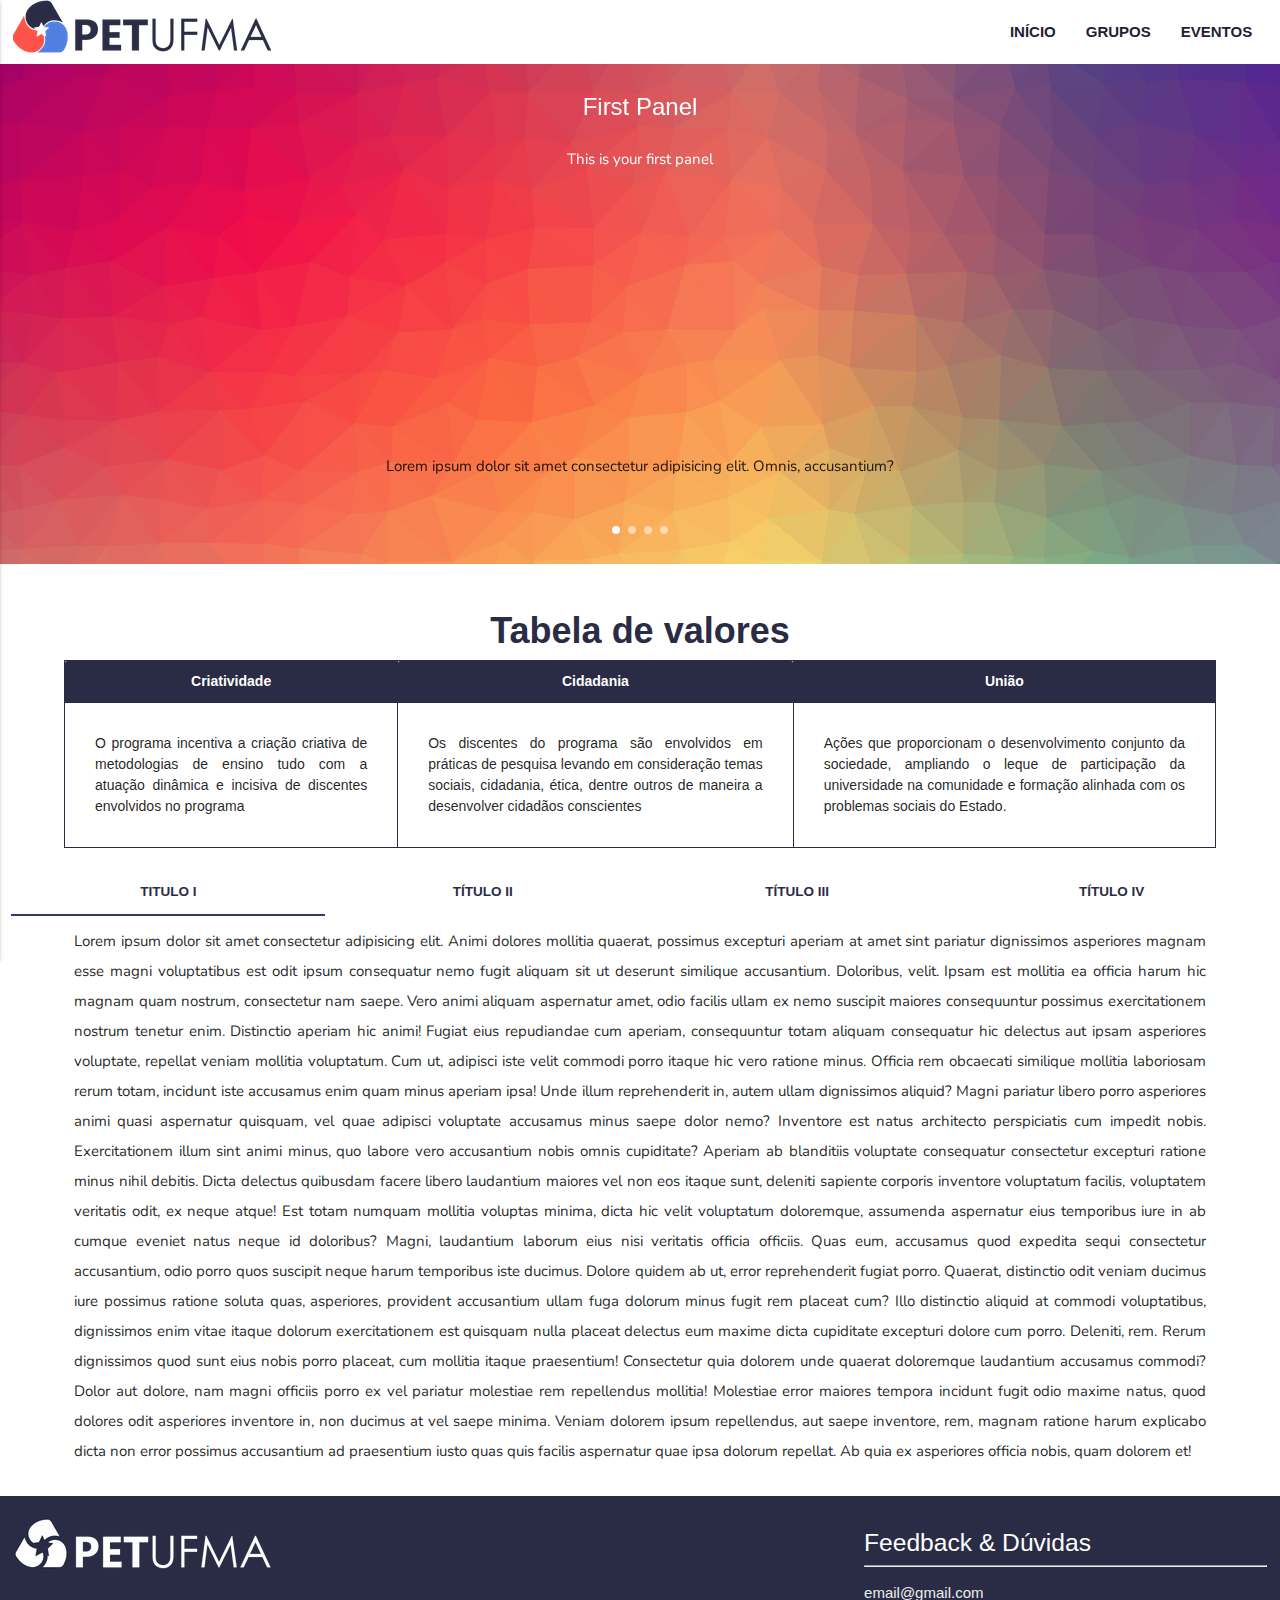
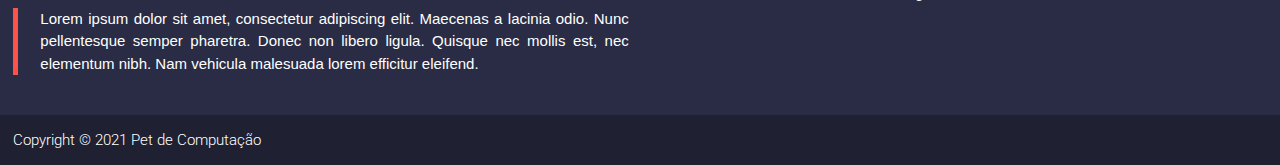
==== index.html @ 19363f72 "Initial commit" ====
<!DOCTYPE html>
<html lang="pt_br">
    <head>
        <meta charset="utf-8">
        <title>Template Coletânea de Eventos</title>
        <meta content="width=device-width, initial-scale=1.0" name="viewport">
        <meta content="Template, Evento, petufma, " name="keywords">
        <meta content="PETCOMP-UFMA" name="author">
        <meta content="index, follow" name="robots">
        <meta name="google-site-verification" content="Vq1j2NBJRrVdJnbfpVGku9UCJFm-OD1rTIO7XZ7i7Rs" />

        <!-- Favicon-->
        <link rel="apple-touch-icon" sizes="180x180" href="./img/favicon-v1/apple-touch-icon.png">
        <link rel="icon" type="image/png" sizes="32x32" href="./img/favicon-v1/favicon 32x32.png">
        <link rel="icon" type="image/png" sizes="16x16" href="./img/favicon-v1/favicon 16x16.png">
        <link rel="manifest" href="./img/favicon-v1/site.webmanifest">

        <!-- CSS-->
        <link rel="stylesheet" href="https://fonts.googleapis.com/icon?family=Material+Icons">
        <link href="./css/materialize.min.css" type="text/css" rel="stylesheet" media="screen,projection"/>
        <link href="./css/style.css" type="text/css" rel="stylesheet" media="screen,projection"/>
        <link href="./css/custom.css" type="text/css" rel="stylesheet" media="screen,projection"/>
        <link rel="preconnect" href="https://fonts.gstatic.com">
        <link rel='stylesheet' id='contact-form-7-css'  href='./css/contact-form-7.css' type='text/css' media='all' />
        <link href="https://fonts.googleapis.com/css2?family=Roboto:wght@100;300;400;500;700&display=swap" rel="stylesheet">
        <link href="https://fonts.googleapis.com/css2?family=Nunito:wght@200;300;400;600&display=swap" rel="stylesheet">
     
        <!-- Scripts -->
        <script src="https://code.jquery.com/jquery-2.1.1.min.js"></script>

    </head>

    <body class="home blog wp-custom-logo">
    <!--==========================
        Header
    ============================-->
        <header>
          <nav class="white" role="navigation">
              <div class="nav-wrapper container negrito">
                <a id="logo-containere" href="./index.html" class="brand-logo new-icon">
                    <img src="./img/logos/logoSITEGERAL.png">
                    <!-- Desktop-->
                    <ul class="right hide-on-med-and-down">
                        <div class="menu-main-container">
                            <ul id="menu-main" class="menu">
                                <li class="menu-item menu-item-post_type menu-item-object-page menu-item-509"><a class="robot" href="./index.html">INÍCIO</a> </li>
                                <li class="menu-item menu-item-post_type menu-item-object-page menu-item-509"><a class="robot" href="./grupos.html">GRUPOS</a> </li>
                                <li class="menu-item menu-item-post_type menu-item-object-page menu-item-509"><a class="roboto" href="./eventos.html">EVENTOS</a></li>
                            </ul>
                        </div>
                    </ul>
                    <!-- Mobile -->
                    <a href="#" data-activates="nav-mobile" class="button-collapse"><i class="material-icons">menu</i> </a>
                    <ul id="nav-mobile" class="side-nav">
                        <div class="menu-main-container">
                            <ul id="menu-main-1" class="menu">
                                <li class="menu-item menu-item-type-post_type menu-item-object-page menu-item-509"><a class="roboto" href="./index.html">INÍCIO</a></li>
                                <li class="menu-item menu-item-type-post_type menu-item-object-page menu-item-509"><a class="roboto" href="./grupos.html">GRUPOS</a></li>
                                <li class="menu-item menu-item-type-post_type menu-item-object-page menu-item-509"><a class="roboto" href="./eventos.html">EVENTOS</a></li>
                            </ul>
                        </div>
                    </ul>
                </a>
              </div>
          </nav>      
        </header>

        
        <div class="carousel carousel-slider center">
          <div class="carousel-fixed-item center">
            <p class="waves-effect">Lorem ipsum dolor sit amet consectetur adipisicing elit. Omnis, accusantium?</p>
          </div>
          <div class="carousel-item item-1 white-text" href="#one!">

            <h2>First Panel</h2>
            <p class="white-text">This is your first panel</p>
          </div>
          <div class="carousel-item item-2 white-text" href="#two!">
      
            <h2>Second Panel</h2>
            <p class="white-text">This is your second panel</p>
          </div>
          <div class="carousel-item item-3 white-text" href="#three!">    
            <h2>Third Panel</h2>
            <p class="white-text">This is your third panel</p>
          </div>
          <div class="carousel-item item-4 white-text" href="#four!">
            <h2>Fourth Panel</h2>
            <p class="white-text">This is your fourth panel</p>
          </div>
        </div>
        
     <!--==========================
        Tabela
    ============================-->

    <section id="tabela_valores">

        <h2>Tabela de valores</h2>
        <table class="tg">
          <thead>
            <tr>
              <th class="tg-fgj1">Criatividade</th>
              <th class="tg-fgj1">Cidadania</th>
              <th class="tg-fgj1">União</th>
            </tr>
          </thead>
          <tbody>
            <tr>
              <td class="tg-o5jv">O programa incentiva a criação criativa de metodologias de ensino tudo com a atuação dinâmica e incisiva de discentes envolvidos no   programa</td>
              <td class="tg-69gl">Os discentes do  programa são envolvidos em práticas de pesquisa levando em consideração temas sociais, cidadania, ética, dentre outros de  maneira a desenvolver  cidadãos conscientes</td>
              <td class="tg-69gl">Ações que proporcionam o desenvolvimento  conjunto da sociedade,  ampliando o leque  de participação da  universidade na comunidade e formação alinhada com os  problemas sociais do  Estado.</td>
            </tr>
          </tbody>
        </table>
            
    </section>

    <section id="tabela_valores_mobile">

      <h2>Tabela de valores</h2>
      <table class="tg">
        <thead>
          <tr>
            <th class="tg-fgj1">Criatividade</th>
          </tr>
        </thead>
        <tbody>
          <tr>
            <td class="tg-o5jv">O programa incentiva a criação criativa de metodologias de ensino tudo com a atuação dinâmica e incisiva de discentes envolvidos no   programa</td>
          </tr>
        </tbody>

        <thead>
          <tr>
            <th class="tg-fgj1">Cidadania</th>
          </tr>
        </thead>
        <tbody>
          <tr>
            <td class="tg-o5jv">Os discentes do  programa são envolvidos em práticas de pesquisa levando em consideração temas sociais, cidadania, ética, dentre outros de  maneira a desenvolver  cidadãos conscientes</td>
          </tr>
        </tbody>

        <thead>
          <tr>
            <th class="tg-fgj1">União</th>
          </tr>
        </thead>
        <tbody>
          <tr>
            <td class="tg-o5jv">Ações que proporcionam o desenvolvimento  conjunto da sociedade,  ampliando o leque  de participação da  universidade na comunidade e formação alinhada com os  problemas sociais do  Estado.</td>
          </tr>
        </tbody>
      </table>


          
  </section>

    <section class="tab">
      <div class="row">
        <div class="col s12">
          <ul class="tabs">
            <li class="tab col s3"><a class="active" href="#test1">Titulo I</a></li>
            <li class="tab col s3"><a  href="#test2">Título II</a></li>
            <li class="tab col s3"><a href="#test3">Título III</a></li>
            <li class="tab col s3"><a href="#test4">Título IV</a></li>
          </ul>
        </div>
        <div id="test1" class="col s12 tab-text">
          <p>Lorem ipsum dolor sit amet consectetur adipisicing elit. Animi dolores mollitia quaerat, possimus excepturi aperiam at amet sint pariatur dignissimos asperiores magnam esse magni voluptatibus est odit ipsum consequatur nemo fugit aliquam sit ut deserunt similique accusantium. Doloribus, velit. Ipsam est mollitia ea officia harum hic magnam quam nostrum, consectetur nam saepe. Vero animi aliquam aspernatur amet, odio facilis ullam ex nemo suscipit maiores consequuntur possimus exercitationem nostrum tenetur enim. Distinctio aperiam hic animi! Fugiat eius repudiandae cum aperiam, consequuntur totam aliquam consequatur hic delectus aut ipsam asperiores voluptate, repellat veniam mollitia voluptatum. Cum ut, adipisci iste velit commodi porro itaque hic vero ratione minus. Officia rem obcaecati similique mollitia laboriosam rerum totam, incidunt iste accusamus enim quam minus aperiam ipsa! Unde illum reprehenderit in, autem ullam dignissimos aliquid? Magni pariatur libero porro asperiores animi quasi aspernatur quisquam, vel quae adipisci voluptate accusamus minus saepe dolor nemo? Inventore est natus architecto perspiciatis cum impedit nobis. Exercitationem illum sint animi minus, quo labore vero accusantium nobis omnis cupiditate? Aperiam ab blanditiis voluptate consequatur consectetur excepturi ratione minus nihil debitis. Dicta delectus quibusdam facere libero laudantium maiores vel non eos itaque sunt, deleniti sapiente corporis inventore voluptatum facilis, voluptatem veritatis odit, ex neque atque! Est totam numquam mollitia voluptas minima, dicta hic velit voluptatum doloremque, assumenda aspernatur eius temporibus iure in ab cumque eveniet natus neque id doloribus? Magni, laudantium laborum eius nisi veritatis officia officiis. Quas eum, accusamus quod expedita sequi consectetur accusantium, odio porro quos suscipit neque harum temporibus iste ducimus. Dolore quidem ab ut, error reprehenderit fugiat porro. Quaerat, distinctio odit veniam ducimus iure possimus ratione soluta quas, asperiores, provident accusantium ullam fuga dolorum minus fugit rem placeat cum? Illo distinctio aliquid at commodi voluptatibus, dignissimos enim vitae itaque dolorum exercitationem est quisquam nulla placeat delectus eum maxime dicta cupiditate excepturi dolore cum porro. Deleniti, rem. Rerum dignissimos quod sunt eius nobis porro placeat, cum mollitia itaque praesentium! Consectetur quia dolorem unde quaerat doloremque laudantium accusamus commodi? Dolor aut dolore, nam magni officiis porro ex vel pariatur molestiae rem repellendus mollitia! Molestiae error maiores tempora incidunt fugit odio maxime natus, quod dolores odit asperiores inventore in, non ducimus at vel saepe minima. Veniam dolorem ipsum repellendus, aut saepe inventore, rem, magnam ratione harum explicabo dicta non error possimus accusantium ad praesentium iusto quas quis facilis aspernatur quae ipsa dolorum repellat. Ab quia ex asperiores officia nobis, quam dolorem et!</p>
        </div>
        <div id="test2" class="col s12 tab-text">
          <p>Lorem ipsum dolor sit amet consectetur adipisicing elit. Quasi quas laboriosam nam nulla nisi minus eveniet dolore velit dolorem totam aperiam, ab voluptas similique reprehenderit soluta? Voluptatibus modi consequuntur quaerat, eaque nesciunt suscipit perspiciatis delectus eius, doloremque harum quia ullam, nisi neque labore optio. Officia dolorum qui, autem, libero soluta modi veritatis sunt alias atque molestias, accusamus cum velit! Accusamus veritatis labore delectus ut minima maxime quasi. Laudantium corporis inventore quis consequuntur nostrum doloremque velit vel non sapiente cum, obcaecati error dolores numquam ea dolorem tenetur eaque nobis sequi sit, ipsam aliquid. Voluptatum labore excepturi tempora error sapiente. Sunt, nobis. Molestias quasi in dolorem placeat deleniti amet porro aperiam reiciendis iusto, quo esse nihil, aliquam earum expedita accusamus corporis necessitatibus aut ex eaque minus nobis ducimus dolor a animi! Iusto recusandae in facilis asperiores, aut labore nostrum maxime veritatis sequi quidem voluptatum animi, expedita facere? Id repellendus voluptatibus temporibus, fugit non cupiditate dicta enim facere soluta dolore numquam consequuntur. Repellat earum consectetur rerum doloribus illum autem quis explicabo velit omnis, sapiente placeat sequi, alias adipisci. Soluta, sunt quisquam. Quo ipsum adipisci enim, id fugit alias natus incidunt itaque quaerat assumenda molestias voluptas maiores, omnis accusamus hic asperiores dolorem. Aperiam deserunt architecto debitis. Cumque nisi accusamus esse nemo tenetur quas, consequuntur ducimus tempore repellat, vitae ipsa. Ipsum, reprehenderit asperiores facilis voluptatibus pariatur ut, exercitationem aperiam ullam esse dolor explicabo suscipit minus et deleniti voluptate placeat laudantium dolore eum repellat inventore nemo modi harum quas vero! Sint officia accusamus perferendis libero omnis. Consectetur voluptatum, corporis quibusdam magni possimus quaerat saepe labore facere in. Cum vitae possimus voluptatum, tenetur a et fugiat soluta suscipit adipisci praesentium corrupti assumenda quo dolore ullam natus eaque, voluptate culpa dicta consectetur temporibus atque id omnis ipsa! Eveniet quas adipisci perferendis incidunt facilis dolores libero cupiditate dolorum, dolorem maxime sapiente fugiat obcaecati quidem alias commodi eum assumenda nesciunt? Omnis laboriosam commodi id ratione perspiciatis velit pariatur assumenda cumque voluptatibus tempora sed vero, sunt unde! Deleniti harum repudiandae quam libero modi quidem assumenda voluptatibus asperiores animi perferendis praesentium debitis nulla reiciendis eligendi nisi consectetur, velit voluptate. Quisquam cupiditate excepturi deserunt officia voluptate nisi quibusdam et esse aliquam nihil aut illo, perferendis quam ut adipisci suscipit earum vero magni, rem eius impedit libero dolorum placeat? Earum ipsam officia corporis ex quis veritatis et, dolorum iure officiis blanditiis aspernatur sed nobis libero? Nam velit aliquid quisquam et dolore ipsa sequi sapiente?</p>
        </div>
        <div id="test3" class="col s12 tab-text">
          <p>Lorem ipsum dolor sit amet consectetur adipisicing elit. Ea perferendis corporis sequi quae amet architecto maxime, aliquid temporibus vero alias ad veritatis, quibusdam consequuntur inventore facere sit placeat. Totam deleniti maxime dolores. Distinctio amet, suscipit nam sunt facilis repudiandae unde, asperiores aspernatur corrupti dolor at, cum culpa reprehenderit quae non incidunt vitae iusto porro numquam nemo fugiat iste necessitatibus totam! Deleniti possimus ratione consequuntur quod labore error doloribus perferendis ipsum libero autem iste similique necessitatibus repellendus eveniet, perspiciatis magnam fugiat animi fuga unde nulla earum amet alias. Commodi cumque dignissimos aut temporibus excepturi rem deleniti aliquam delectus ab fuga. Nemo totam molestiae voluptate quis accusamus natus, nulla blanditiis similique commodi laudantium assumenda! Vel maiores dignissimos nulla, ipsa repudiandae cum, ratione dicta repellendus iste dolore delectus saepe neque cumque nam illo perspiciatis repellat veniam accusantium esse possimus. Dicta numquam, sapiente eveniet excepturi nulla natus rerum non quisquam laborum necessitatibus in minus ratione veniam, maiores dignissimos perspiciatis, distinctio ducimus ipsum architecto cumque? Consequuntur distinctio iste mollitia. Assumenda, ex eaque repellat, modi deleniti explicabo ipsam, iure nulla cupiditate iste incidunt eveniet esse ratione nam possimus. Doloribus doloremque est eius enim voluptas laboriosam, recusandae reiciendis, eveniet temporibus dolor ut ex eos perferendis. Aliquam qui et soluta consequatur, id obcaecati fugit voluptatum veritatis ipsa corrupti porro in quas magnam accusamus enim ea aliquid quibusdam. Cupiditate, in nihil repudiandae iste fuga vitae molestiae quae perferendis fugit blanditiis aperiam necessitatibus minus labore corporis vero nisi, accusamus ipsa doloribus. Veniam, itaque? Beatae repellat, possimus nostrum labore consequuntur, ipsam placeat ea suscipit provident consequatur voluptate non sed dolorem. Quam facilis repellendus pariatur, hic architecto nostrum autem explicabo animi nobis rem doloremque voluptatibus. Sint numquam eos ratione non laboriosam, molestias iure sapiente, itaque corrupti atque aspernatur officiis minus hic! Aliquid nisi consectetur, earum aspernatur tenetur molestias ex suscipit, minima blanditiis sed temporibus maiores excepturi esse! Itaque optio provident, voluptates veniam deleniti, placeat modi incidunt quo sequi eum velit quibusdam quod soluta mollitia, nulla omnis dignissimos debitis quidem impedit iste ducimus quae nihil temporibus. Dolor laudantium, aut, cumque placeat necessitatibus totam fuga distinctio blanditiis saepe laboriosam tenetur, perspiciatis ducimus. Quo nemo sed facere! Dolorum, provident necessitatibus esse perferendis deserunt harum sequi inventore? Sint sit nobis amet facere consequuntur voluptas temporibus, minus eligendi. Enim, asperiores placeat! Voluptas, illum placeat! Aut exercitationem nostrum sed distinctio quo. Nobis, quos alias? Quisquam quia sit sequi cumque magni ut quod natus! Dicta voluptate quibusdam nam et!</p>
        </div>
        <div id="test4" class="col s12 tab-text">
          <p>Lorem, ipsum dolor sit amet consectetur adipisicing elit. Odit laudantium exercitationem quasi, sed eius nulla enim reiciendis, tenetur eligendi doloribus molestiae ea praesentium molestias voluptate magnam perspiciatis, ut labore esse corrupti. Accusamus facilis laudantium a aliquam eos autem, praesentium repellendus sint exercitationem iste veniam quos labore recusandae maiores. Excepturi iure magnam labore, repellat illo exercitationem saepe quisquam voluptates consectetur necessitatibus a praesentium quibusdam in odio eaque. Assumenda labore provident aut explicabo cupiditate! Eum quod repellat cupiditate enim natus et minima hic reprehenderit. Voluptatem beatae, eaque vitae quos non laudantium ea, nisi itaque fuga corporis labore ab, reprehenderit ratione officia dolores quas cum magni. Fuga dignissimos neque odit dolorum ipsam architecto, quas incidunt, corporis delectus non, cupiditate optio qui saepe. Accusantium, magni quae, quis atque ratione nobis perspiciatis temporibus earum, molestias mollitia inventore molestiae libero dolores expedita commodi fugiat! Non similique laborum at amet recusandae voluptatum, quis, assumenda provident obcaecati aliquid aut eaque commodi, cumque accusamus! Dolore vitae quis veritatis voluptatum nostrum corrupti laudantium natus rem neque labore, unde totam similique distinctio ipsa fuga ut! Libero quas distinctio ut consectetur sed, ratione exercitationem ipsum itaque, voluptatem ipsam fuga laudantium eaque accusamus esse! Eius soluta corrupti harum excepturi voluptate velit eos aperiam nobis fugit veritatis consectetur praesentium distinctio, possimus aliquam natus molestias. Minus rem magnam hic nam natus voluptatem iusto eligendi ut neque deserunt dolore repellat at voluptatum sint, non id perspiciatis laudantium saepe ea adipisci. Mollitia tenetur aperiam at consequatur voluptas quam laborum voluptatibus atque, deserunt porro eaque, vel corrupti accusantium. Ipsam doloribus rem dolor earum. Cum, consequuntur ducimus quos consequatur aliquam eaque illum obcaecati placeat laborum reiciendis iste veniam eum expedita soluta minus iure natus necessitatibus sit numquam. Quae, eaque nihil delectus eos nisi quibusdam recusandae sed iure ratione ea accusantium hic iste mollitia est laboriosam at fuga culpa cupiditate autem alias. Saepe, facere numquam sed ab esse quas voluptate! Sequi, ratione incidunt cumque suscipit deserunt magni dolores iure provident, iste quisquam, voluptas similique vel nesciunt. Laboriosam officia omnis assumenda libero voluptate doloremque, repudiandae eos iure. Rem delectus laborum iste animi recusandae libero id reiciendis perferendis autem, ad vitae accusantium minus maxime velit voluptas aliquam magnam, modi sed? Nemo neque deleniti praesentium ratione eligendi reiciendis est deserunt harum necessitatibus aliquid, eveniet, mollitia laboriosam facere vero libero officiis nam, iure sed laborum maxime maiores expedita sunt ipsum sequi. Rem impedit tenetur optio est. Ab sint officia beatae ipsa ipsum, repudiandae velit.</p>
        </div>
      </div>
            
    </section>
    <!--==========================
        Footer
    ============================-->
    <footer class="page-footer footer-comp">
        <div class="container">
            <div class="row">
                <div class="col l6 s10">
                    <div class="white-text"> <img class="logofooter" src="./img/logofooter.png" alt="logo Branco"> </div>
                    <blockquote class="border-citacao text-footer"> Lorem ipsum dolor sit amet, consectetur adipiscing elit. Maecenas a lacinia odio. Nunc pellentesque semper pharetra. Donec non libero ligula. Quisque nec mollis est, nec elementum nibh. Nam vehicula malesuada lorem efficitur eleifend.</blockquote>
                    </div>
                    <div class="col l4 offset-l2 s10">
                        <h5 class="white-text">Feedback & Dúvidas</h5>
                        <hr>
                        <ul>
                            <li><a class="grey-text text-lighten-3" href="#!">email@gmail.com</a></li>
                        </ul>
                </div>
            </div>
        </div>
        <div class="footer-copyright copyright-comp">
            <div class="container">
            Copyright © 2021 Pet de Computação
            </div>
        </div>
    </footer>

    <!--==========================
        SCRIPTS
    ============================-->

    <script type='text/javascript' src='https://code.jquery.com/jquery-2.1.1.min.js'></script>
    <script type='text/javascript' src='./js/materialize.min.js'></script>
    <script type='text/javascript' src='./js/custom.js'></script>
    <script type='text/javascript' src='./js/wp-embed.min.js'></script>
    <script>
        $(document).ready(function(){
          $('.slider').slider();
        });
    </script>
    <script src="js/jquery/jquery.min.js"></script>
    <script src="js/jquery/jquery-migrate.min.js"></script>

    </body>
</html>
---- css/style.css ----
/*
Theme Name: SiteGeralPETUFMA
Theme URI:
Author: Pet de ComputaÃ§Ã£o
Author URI: petcompufma2015@gmail.com
Description: Theme on Material Google Design, powered by Materialize framework.
Version: 1.0.0
License: GNU General Public License v2 or later
License URI: LICENSE
Text Domain: SiteGeralPETUFMA
Tags: PET, PETUFMA, Materialize
*/

/**
 * Table of Contents
 *
 * 1.0 - Reset
 * 2.0 - Genericons
 * 3.0 - Typography
 * 4.0 - Elements
 * 5.0 - Forms
 * 6.0 - Navigations
 *   6.1 - Links
 *   6.2 - Menus
 * 7.0 - Accessibility
 * 8.0 - Alignments
 * 9.0 - Clearings
 * 10.0 - Header
 * 11.0 - Widgets
 * 12.0 - Content
 *    12.1 - Posts and pages
 *    12.2 - Post Formats
 *    12.3 - Comments
 * 13.0 - Footer
 * 14.0 - Media
 *    14.1 - Captions
 *    14.2 - Galleries
 * 15.0 - Multisite
 * 16.0 - Media Queries
 *    16.1 - Mobile Large
 *    16.2 - Tablet Small
 *    16.3 - Tablet Large
 *    16.4 - Desktop Small
 *    16.5 - Desktop Medium
 *    16.6 - Desktop Large
 *    16.7 - Desktop X-Large
 * 17.0 - Print
 */

 nav ul a,
 nav .brand-logo {
   color: #444;
 }
 body{
     background-color: #FFF;
 }
 
 p {
   line-height: 2rem;
 }
 
 .button-collapse {
   color: #292C44;
 }
 
 .parallax-container .section {
     width: 100%;
 }
 
 @media only screen and (max-width : 992px) {
   .parallax-container .section {
     position: absolute;
     top: 40%;
   }
   #index-banner .section {
     top: 10%;
   }
 
  .imagemlogo{
      max-width: 70%;
      padding-top: 10%;
   }
 
     #search-box{
         padding: 25% !important;
     }
 
 }
 
 @media only screen and (max-width : 600px) {
   #index-banner .section {
     top: 0;
   }
 
   .imagemlogo{
      max-width: 70%;
      padding-top: 10%;
   }
 
     .new-icon img {
         width: auto;
         height: auto;
         max-width: 200px;
         padding-top: 5px;
 
     }
 
     #search-box{
         padding: 10% !important;
         padding-top: 25% !important;
         padding-bottom: 25% !important;
         margin: -15px !important;
     }
 
 }
 
 @media only screen and (max-width : 485px) {
 
       #search-box{
           padding: 10% !important;
           padding-top: 30% !important;
           padding-bottom: 35% !important;
           margin: -15px !important;
       }
 
       #search-box input[type="text"]{
           width: 69.2% !important;
       }
 
       #search-button {
         width: 29.8% !important;
         font-size: 10px !important;
       }
   }
 
 @media only screen and (max-width : 1100px) {
     .new-icon img{
 
         width: auto;
         height: auto;
         max-width: 200px !important;
         padding-top: 7px !important;
 
     }
 }
 
 @media only screen and (max-width : 1300px) {
     .bannerimg {
         max-height:500px !important;
     }
 }
 
 @media only screen and (max-width : 400px) {
     .new-icon img{
 
         width: auto;
         height: auto;
         max-width: 100px !important;
         padding-top: 17px !important;
 
     }
 }
 
 .icon-block {
   padding: 0 15px;
 }
 
 .icon-block .material-icons {
   font-size: inherit;
 }
 
 footer.page-footer {
   margin: 0;
 }
 
 .menus a {
     color: black;
 }
 
 .menus{
    padding: 20px;
 }
 
 .button-outside {
     padding-bottom: 5px;
     padding-top: 5px;
 }
 
 .areabuttom {
     padding-top: 2px;
     padding-bottom: 2px;
     padding-left: 0px;
     padding-right: 0px;
     border-radius: 10px;
 
     -webkit-transition-duration: 0.2s;
     transition-duration: 0.2s;
     background-color: #DDDDDD;
 }
 
 .areabuttom1 {
     padding-top: 2px;
     padding-bottom: 2px;
     padding-left: 0px;
     padding-right: 0px;
     border-radius: 10px;
 
     -webkit-transition-duration: 0.2s;
     transition-duration: 0.2s;
     background-color: #DDDDDD;
 }
 
 
 .areabuttom:hover{
     background-color: #18CDCA;
     color: white;
 }
 
 .areabuttom1:hover{
     background-color: #FF5349;
     color: white;
 }
 
 .titulos{
     font-weight: bold;
 }
 
 .color:hover{
     color: white;
 }
 
 .imagemlogo{
     height: auto !important;
     max-width: 100%;
         padding: 20px;
 }
 
 .imgback{
     -webkit-filter: blur(5px);
     -moz-filter: blur(5px);
     -o-filter: blur(5px);
     -ms-filter: blur(5px);
     filter: blur(5px);
 
     object-fit: contain;
 }
 
 #search-box{
     position: relative;
     width: 94%;
     margin: -43px;
     padding: 20%;
     padding-top: 16% !important;
 }
 
 #search-form{
     height: 45px;
     border: none;
     -webkit-border-radius:5px;
     -moz-border-radius:5px;
     border-radius: 5px;
     background-color: white;
     overflow: hidden;
 }
 
 #search-text{
     font-weight: bold;
     font-size: 14px;
     color: #ddd;
     border-width: 0;
     background: transparent;
 }
 
 #search-box input[type="text"]{
     width: 82.2%;
     padding: 1px 1px 1px 10px;
     color: #333;
     outline: none;
 }

 /* Intern Style*/
body{
    font-family: 'Roboto', sans-serif;
   
}
h1{
    font-size: 2.3em;
    font-weight: 500;
   
}

h2{
    font-size: 1.3em;
    font-weight: 500;
}
 h3{
    text-align: center; 
    height: 20vh;
    font-size: 1.1em;
    font-weight: 500;
    
 }

 h4{
    text-align: center; 
    height: 20vh;
    font-size: 1em;
    font-weight: 500;

 }
nav ul li a{
    color: #1F2133;
}
p{
    font-family: 'Nunito', sans-serif;
}
.container{
    width: 98%;
}

.banner{
    display: flex;
    justify-content: center;
    align-items: center;
    background-color: #EE6E73;
    height: 200px;
    color: #fff;
}

 .headerGrupo {
     display: flex;
     justify-content: center;
     align-items: center;
     height: 200px;
     width: 100%;
     background-color: #EE6E73;
 }

 .intro{
     display: flex;
     flex-direction: column;
     align-items: center;

 }

 .titulo{
     margin-top: 20px;
     color: #1F2133;
 }

 

 .subtexto{
     margin: 5px 50px 20px 50px;
     text-align: justify;
     font-size: 18px;
 }

 #grupos-container{
     
     display: flex;
     flex-direction: column;
     align-items: center;
 }

 .grupos{
    display: flex;
    justify-content: space-evenly;
    width: 60%;
    flex-wrap: wrap;
}
#grupos-title{
    color: #1F2133;
}
.grupo-card{
    display: flex;
    flex-direction: column;
    justify-content: flex-end;
    height: 300px;
    width: 250px;
    border: 0.5px solid #1F2133;
    border-radius: 3px;
    margin: 20px 5px 30px 5px;
}
.grupo-card #block1{
    background: #292C44;
    text-align: center;
    color: #fff;
    border-bottom: 2px solid #1F2133;
    height: 55px;
}
.grupo-card #block2{
    background: #292C44;
    display: flex;
}
 
.grupo-card #block2 .block3{
    width: 50%;
    text-align: center;
    color: #fff;
    
    height: 55px;
}
.grupo-card #block2 #block3-left{
    border-right: 2px solid #1F2133;;
}

.grupo-img{
    object-fit: cover;
    height: 100%;
    width: 100%;

}

.grupo-card #block2 #block3-left:hover{
    background-color:#353a61;
}
.grupo-card #block2 #block3-right:hover{
    background-color:#353a61;
}

/* About */
#about {
    background: url("../img/sobreimg.jpg");
    background-size: cover;
    overflow: hidden;
    position: relative;
    color: #fff;
    padding: 60px 0 40px 0;
}

#about h2 {
    font-size: 36px;
    font-weight: bold;
    margin-bottom: 10px;
    color: #fff;
}

  #about p {
    font-size: 14px;
    margin-bottom: 20px;
    color: #fff;
  
}

#tabela_valores{
    overflow:hidden;
    position: relative;
    margin: 20px 5% 20px 5%;
}

#tabela_valores_mobile{
    overflow:hidden;
    position: relative;
    margin: 20px 5% 20px 5%;
    display: none;
}
#tabela_valores_mobile h2{
    font-size: 36px;
    font-weight: bold;
    text-align: center;
    margin-bottom: 10px;
    color: #292C44;
}
#tabela_valores h2{
    font-size: 36px;
    font-weight: bold;
    text-align: center;
    margin-bottom: 10px;
    color: #292C44;
}

.tg{
    border-collapse: collapse;
    border-spacing: 0;
}

.tg td{
    border-color:#292C44;
    border-style:solid;
    border-width:1px;
    font-family:Arial, sans-serif;
    font-size:14px;
    overflow:hidden;
    padding:10px 5px;
    word-break:normal;
}

.tg th{
    border-color:#292C44 !important;
    border-style:solid;
    border-width:1px;
    font-size:14px;
    font-weight:normal;overflow:hidden;padding:10px 5px;word-break:normal;
}

.tg .tg-o5jv{
    border-color:#292C44 !important;
    
    font-size:14px;
    text-align:center;
    vertical-align:middle
}

.tg .tg-69gl{
    border-color:#292C44 !important;
    
    font-size:14px;
    text-align:center;
    vertical-align:top
}

.tg .tg-fgj1{
    background-color:#292C44 !important;
    border-color:#292C44 !important;
    color:#ffffff;

    font-size:14px;
    font-weight:bold;
    text-align:center;
    vertical-align:top;
    margin: 10px 5% 10px 5%; 
}
.tg tr td {
    text-align: justify !important;
    padding: 2rem;
}
.row h2{
    margin-bottom: 40px !important;
    color: #1F2133;
}

.evento{
    display: flex;
}

.evento .grupo-card{
    margin-left: 2.5em;
}
.card-description{
    display: flex;
    flex-wrap: wrap;
    justify-content: center;
    align-items: center;
    text-align: justify;
    margin-left: 5em;
    margin-right: 5em;
}
 .card-description h2{
     display: inline;
     color: #1F2133;
 }

 .card-description ul li{
     list-style: none;
     margin-bottom: 8px;
 }

 .card-description ul li span,time{
    font-size: 1.3em;
    font-family: 'Roboto', sans-serif;
 }

.proximosEventos-conteiner{
    background-color: whitesmoke;
}

.tab{
    display: flex;
    justify-content: center;
    text-align: justify;
}
.tabs{
    background-color: #fff;
}

.tabs li a{
    color: #292C44 !important;
    font-weight: 700;
    font-size: 0.9rem !important;
}
.indicator{
    background-color: #353a61 !important;
    
}

.tab-text p{
    margin: 10px 5% 10px 5%;
}
.carousel{
    height: 500px !important;
}

.item-1{
    background-image: url("../img/sec4.png");
    background-size: cover;
}
.item-2{
    background-image: url("../img/sobreimg.jpg");
    background-size: cover;
}
.item-3{
    background-image: url("../img/sec4.png");
    background-size: cover;
}
.item-4{
    background-image: url("../img/sobreimg.jpg");
    background-size: cover;
}
.carousel-item img{
    z-index: 1;
}
.carousel-item p{
    z-index: 1;
}
/* */

 #search-button {
 
     position: absolute;
     height: 45px;
     width: 18.8%;
     font-size: 14px;
     font-weight: bold;
     color: #fff;
     text-align: center;
     line-height: 42px;
     border-width: 0;
     background-color: #292C44;
 
     -webkit-border-radius: 0px 5px 5px 0px;
     -moz-border-radius: 0px 5px 5px 0px;
     border-radius: 0px 5px 5px 0px;
     cursor: pointer;
 }
 
 #search-box button:hover{
     -webkit-transition-duration: 0.2s;
     transition-duration: 0.2s;
     background-color: #4d90fe;
 
     color: white;
     border: none;
 }
 
 .searchicon{
     position: sticky;
 
 }
 
 .bannerimg{
     background-color: #18CDCA;
     max-height: 610px;
 }
 
 .bannerimg-2 {
     background-color: #FF5349;
     max-height: 610px;
 }
 
 .background-section{
     background-color: #FFF;
 }
 
 .background-section-sobre {
     background-color: #F0F0F1;
     padding-top: 1%;
     padding-bottom: 1%;
     padding-left: 4.5%;
 }
 
 .background-section-sobre-404 {
     background-color: #F0F0F1;
     padding-top: 2%;
     padding-bottom: 1%;
 }
 
 .border-section {
     padding-top: 5%;
     padding-bottom: 3%;
 }
 
 .text-footer {
     text-align: justify;
     color: white;
 }
 
 .footer-comp {
     background-color:  #292C44;
 }
 
 .copyright-comp {
     background-color: #1F2133 !important;
     color: white !important;
 }
 
 .logofooter {
     height: auto !important;
     max-width: 100%;
 }
 
 .border-citacao {
     border-color: #FF5349;
 }
 
 .border-citacao-post {
     border-color: #18CDCA;
 }
 
 .border-citacao-sobre {
     border-color: #1F2133;
 }
 
 /* unvisited link */
 .border-citacao-post a:link {
     color: #18CDCA;
 }
 
 /* visited link */
 .border-citacao-post a:visited {
     color: #000;
 }
 
 .color-link a:link {
     color: #000 !important;
 }
 
 .color-link a:visited {
     color: #000 !important;
 }
 
 .color-link a:hover {
     color: #FF5349 !important;
 }
 
 /* mouse over link */
 .border-citacao-post a:hover {
     color: #FF5349;
 }
 
 /* selected link */
 .border-citacao-post a:active {
     color: #292C44;
 }
 
 
 .icon-color{
     color: #000000;
     padding-top: 1%;
 
 }
 
 .button-space{
     padding: 30px
 }
 
 .container-petianos {
     padding-top: 3%;
     padding-bottom: 3%;
     padding-left: 7% !important;
     padding-right: 5% !important;
 }
 
 .container-404 {
     padding: 4%;
     padding-top: 1% !important;
 }
 
 .title-petianos {
     padding-top: 3%;
     padding-left: 17%;
     background-color: #18CDCA;
     color: white;
     height: 200px !important;
     text-shadow: 2px 2px #444;
 }
 
 .title-petianos p{
     text-shadow: none;
     color: #444;
 }
 
 .sidebar-petianos {
     padding-top: 3% !important;
     padding-right: 3% !important;
 
 }
 
 .sidebar-petianos p {
     padding-top: 3%;
     padding-right: 5% !important;
     font-size: 16px !important;
     text-align: justify;
 }
 
 @media only screen and ( max-width : 500px ) {
     .container-petianos {
         padding-top: 1%;
         padding-bottom: 1%;
         padding-left: 1% !important;
         padding-right: 1% !important;
     }
 }

 @media only screen and (max-width : 800px ) {
     .evento{
         display: flex;
         flex-direction: column;
         align-items: center;
     }
     .evento .grupo-card{
        margin-left: 0.5em;
    }
    h1{
        font-size: 2em;
        font-weight: 500;
    }
    
    h2{
        font-size: 1.3em;
        font-weight: 500;
    }
     h3{
        text-align: center; 
        height: 20vh;
        font-size: 1em;
        font-weight: 500;
    
     }
    
     h4{
        text-align: center; 
        height: 20vh;
        font-size: 0.9em;
        font-weight: 500;
    
     }

     #tabela_valores_mobile{
        display: block;
     }
     #tabela_valores{
        display: none;
     }
 }
 
 .not-found{
     text-align: center;
     padding: 10%;
     font-size: 36px;
     color: #FFF;
     background-color: #18CDCA;
     text-shadow: 2px 2px #444;
 }
 
 .title-post {
     padding-top: 1%;
     padding-bottom: 1%;
     padding-left: 4.5%;
     font-size: 36px;
     color: #FFF;
     background-color: #18CDCA;
 }
 
 .title-post-404 {
     padding-top: 5%;
     padding-bottom: 5%;
     font-size: 36px;
     color: #FFF;
     background-color: #18CDCA;
 }
 
 .body-post {
     text-align: justify;
     padding: 1%;
     padding-left: 7%;
     padding-right: 7%;
     font-size: 18px;
 }
 
 .body-page {
     text-align: justify;
     padding: 1% !important;
     padding-left: 7% !important;
     padding-right: 7% !important;
     font-size: 18px;
 }
 
 .body-side-page {
     /*margin-top: 2%;
     padding-top: 2% !important;
     background-color: #F0F0F1;*/
     padding-bottom: 5% !important;
     /*border-radius: 7px 7px 7px 7px;*/
 }
 
 .body-side-result {
     margin-top: 0.5%;
     text-align: justify;
     padding: 1% !important;
     padding-left: 7% !important;
     padding-right: 7% !important;
     font-size: 18px;
 }
 
 .body-side-archive {
     padding-left: 7% !important;
 }
 
 .body-filosofia {
     text-align: justify;
     font-size: 17px;
 }
 
 .body-icon{
     padding: 3%;
 }
 
 .body-icon li, i{
     float: left;
     padding-left: 25px;
     padding-right: 10px;
     font-size: 16px;
 }
 
 .titulonews{
     font-size: 20px;
     font-weight: bold;
 }
 
 .descnews{
     font-size: 25px;
     font-weight: 300;
     letter-spacing: 1px;
 }
 
 .horarionews{
     font-size: 11px;
     color: gray;
     letter-spacing: 1px;
 }
 
 ul.pagination {
     display: inline-block;
     padding-bottom: 30px;
     margin: 0;
 }
 
 ul.pagination li {display: inline;}
 
 ul.pagination li a {
     color: black;
     font-size: 15px;
     padding: 6px 16px;
     text-decoration: none;
 }
 
 ul.pagination li a.active {
     background-color: #FF5349;
     color: white;
 }
 
 ul.pagination li a:hover:not(.active) {
     background-color: #ddd;
 }
 
 .nunito{
     font-family: 'Nunito', sans-serif;
 }
 
 .sobreoautor{
     font-size: 15px;
     color: gray;
 }
 
 .button-color-grupo {
     background-color: #18CDCA;
 }
 
 .button-color-grupo:hover {
     background-color: #FF5349;
     color: aliceblue;
 }
 
 .negrito {
     font-weight: bold;
 }
 
 /* news */
 #search-box-side {
     position: relative;
     /*width: 70%;
     margin: -43px;*/
     padding: 10%;
     padding-left: 3% !important;
     padding-top: 8.5% !important;
     /*padding-bottom: 6%;*/
 }
 
 #search-form-side {
     height: 45px;
     border: none;
     -webkit-border-radius:5px;
     -moz-border-radius:5px;
     border-radius: 5px;
     background-color: white;
     overflow: hidden;
 }
 
 #search-text-side {
     font-weight: bold;
     font-size: 14px;
     color: #ddd;
     border-width: 0;
     background: transparent;
 }
 
 #search-box-side input[type="text"]{
     width: 82.2%;
     padding: 1px 1px 1px 10px;
     color: #333;
     outline: none;
 }
 
 #search-button-side {
 
     position: absolute;
     height: 45px;
     width: 18.8%;
     font-size: 14px;
         font-weight: bold;
     color: #fff;
     text-align: center;
     line-height: 42px;
     border-width: 0;
     background-color: #292C44;
 
     -webkit-border-radius: 0px 5px 5px 0px;
     -moz-border-radius: 0px 5px 5px 0px;
     border-radius: 0px 5px 5px 0px;
     cursor: pointer;
 }
 
 #search-box-side button:hover {
     -webkit-transition-duration: 0.2s;
     transition-duration: 0.2s;
     background-color: #4d90fe;
 
     color: white;
     border: none;
 }
 
 .bannerimg-side {
     background-color: #18CDCA;
     max-height: 310px;
 }
 
 .ajuste {
     display:flex;
     justify-content:center;
     align-items:center;
 }
 
 .slider-box {
     padding: 6.5%;
 }
 
 /* layout dos comentÃ¡rios*/
 
 #reply-title {
     font-family: 'Nunito', sans-serif;
 }
 
 #email-notes {
     font-family: 'Nunito', sans-serif;
 }
 
 #respond {
     background: #F0F0F1;
     padding: 5px 300px 5px 300px;
 }
 
 #respond input[type=text], textarea {
     -webkit-transition: all 0.30s ease-in-out;
     -moz-transition: all 0.30s ease-in-out;
     -ms-transition: all 0.30s ease-in-out;
     -o-transition: all 0.30s ease-in-out;
     outline: none;
     padding: 3px 0px 3px 3px;
     margin: 5px 1px 3px 0px;
     border: 1px solid #DDDDDD;
     background-color: white;
 }
 
 
 #respond input[type=text]:focus, textarea:focus {
     box-shadow: 0 0 5px rgba(81, 203, 238, 1);
     margin: 5px 1px 3px 0px;
     border: 1px solid rgba(81, 203, 238, 1);
     background-color: white;
 }
 
 #email:focus {
     border-color: #FF5349;
 }
 
 #comment {
     height: 10rem;
 }
 
 #author {
     font-family: Lobster, "Lobster 1.4", "Droid Sans", Arial;
     font-size: 16px;
     color:#1d1d1d;
     letter-spacing:.1em;
 }
 
 #url  {
     color: #21759b;
     font-family: 'Nunito', sans-serif;
 }
 
 #url:focus  {
     border-color: #FF5349;
 }
 
 #submit {
     position: absolute;
     height: 45px;
     width: 18.8%;
     font-size: 14px;
     font-weight: bold;
     color: #fff;
     text-align: center;
     line-height: 42px;
     border-width: 0;
     background-color: #FF5349;
     -webkit-border-radius: 5px 5px 5px 5px;
     -moz-border-radius: 5px 5px 5px 0px;
     border-radius: 5px 5px 5px 5px;
     cursor: pointer;
 }
 
 #submit:hover {
     -webkit-transition-duration: 0.2s;
     transition-duration: 0.2s;
     background-color: #4d90fe;
     color: white;
     border: none;
 }
 
 .comment-list {
     padding-left: 23% !important;
     padding: 1%;
 }
 
 .form-submit {
     padding-top: 1%;
     padding-bottom: 5%;
 }
 
 /* Mostrar ComentÃ¡rios */
 .title-comments{
     padding-left: 20.4%;
 }
 
 .reply {
     padding-bottom: 2%;
     font-size: 18px;
 }
 
 .comment-metadata {
     font-size: 12px;
 }
 
 .comment-author {
     font-size: 18px;
 }
 
 .parallax-container {
     height: 570px;
 }
 
 .paralax-apresentacao {
     height: 150px;    
 }
 
 .ajuste-slider {
   height: 550px !important;
 }
 
 .ajuste-name-slider {
   padding-top: 10%;
 }
---- css/custom.css ----
/* Header*/

.roboto{
    font-family: 'Roboto', sans-serif;
    font-size: 15px;
}

/*Carousel*/

.carousel-item {
    text-align: center;
}

.carousel {
    background-color: rgb(71, 71, 71);
}
---- css/contact-form-7.css ----
div.wpcf7 {
	margin: 0;
	padding: 0;
}

div.wpcf7 .screen-reader-response {
	position: absolute;
	overflow: hidden;
	clip: rect(1px, 1px, 1px, 1px);
	height: 1px;
	width: 1px;
	margin: 0;
	padding: 0;
	border: 0;
}

div.wpcf7-response-output {
	margin: 2em 0.5em 1em;
	padding: 0.2em 1em;
	border: 2px solid #ff0000;
}

div.wpcf7-mail-sent-ok {
	border: 2px solid #398f14;
}

div.wpcf7-mail-sent-ng,
div.wpcf7-aborted {
	border: 2px solid #ff0000;
}

div.wpcf7-spam-blocked {
	border: 2px solid #ffa500;
}

div.wpcf7-validation-errors,
div.wpcf7-acceptance-missing {
	border: 2px solid #f7e700;
}

.wpcf7-form-control-wrap {
	position: relative;
}

span.wpcf7-not-valid-tip {
	color: #f00;
	font-size: 1em;
	font-weight: normal;
	display: block;
}

.use-floating-validation-tip span.wpcf7-not-valid-tip {
	position: absolute;
	top: 20%;
	left: 20%;
	z-index: 100;
	border: 1px solid #ff0000;
	background: #fff;
	padding: .2em .8em;
}

span.wpcf7-list-item {
	display: inline-block;
	margin: 0 0 0 1em;
}

span.wpcf7-list-item-label::before,
span.wpcf7-list-item-label::after {
	content: " ";
}

.wpcf7-display-none {
	display: none;
}

div.wpcf7 .ajax-loader {
	visibility: hidden;
	display: inline-block;
	background-image: url('../../images/ajax-loader.gif');
	width: 16px;
	height: 16px;
	border: none;
	padding: 0;
	margin: 0 0 0 4px;
	vertical-align: middle;
}

div.wpcf7 .ajax-loader.is-active {
	visibility: visible;
}

div.wpcf7 div.ajax-error {
	display: none;
}

div.wpcf7 .placeheld {
	color: #888;
}

div.wpcf7 .wpcf7-recaptcha iframe {
	margin-bottom: 0;
}

div.wpcf7 input[type="file"] {
	cursor: pointer;
}

div.wpcf7 input[type="file"]:disabled {
	cursor: default;
}

div.wpcf7 .wpcf7-submit:disabled {
	cursor: not-allowed;
}
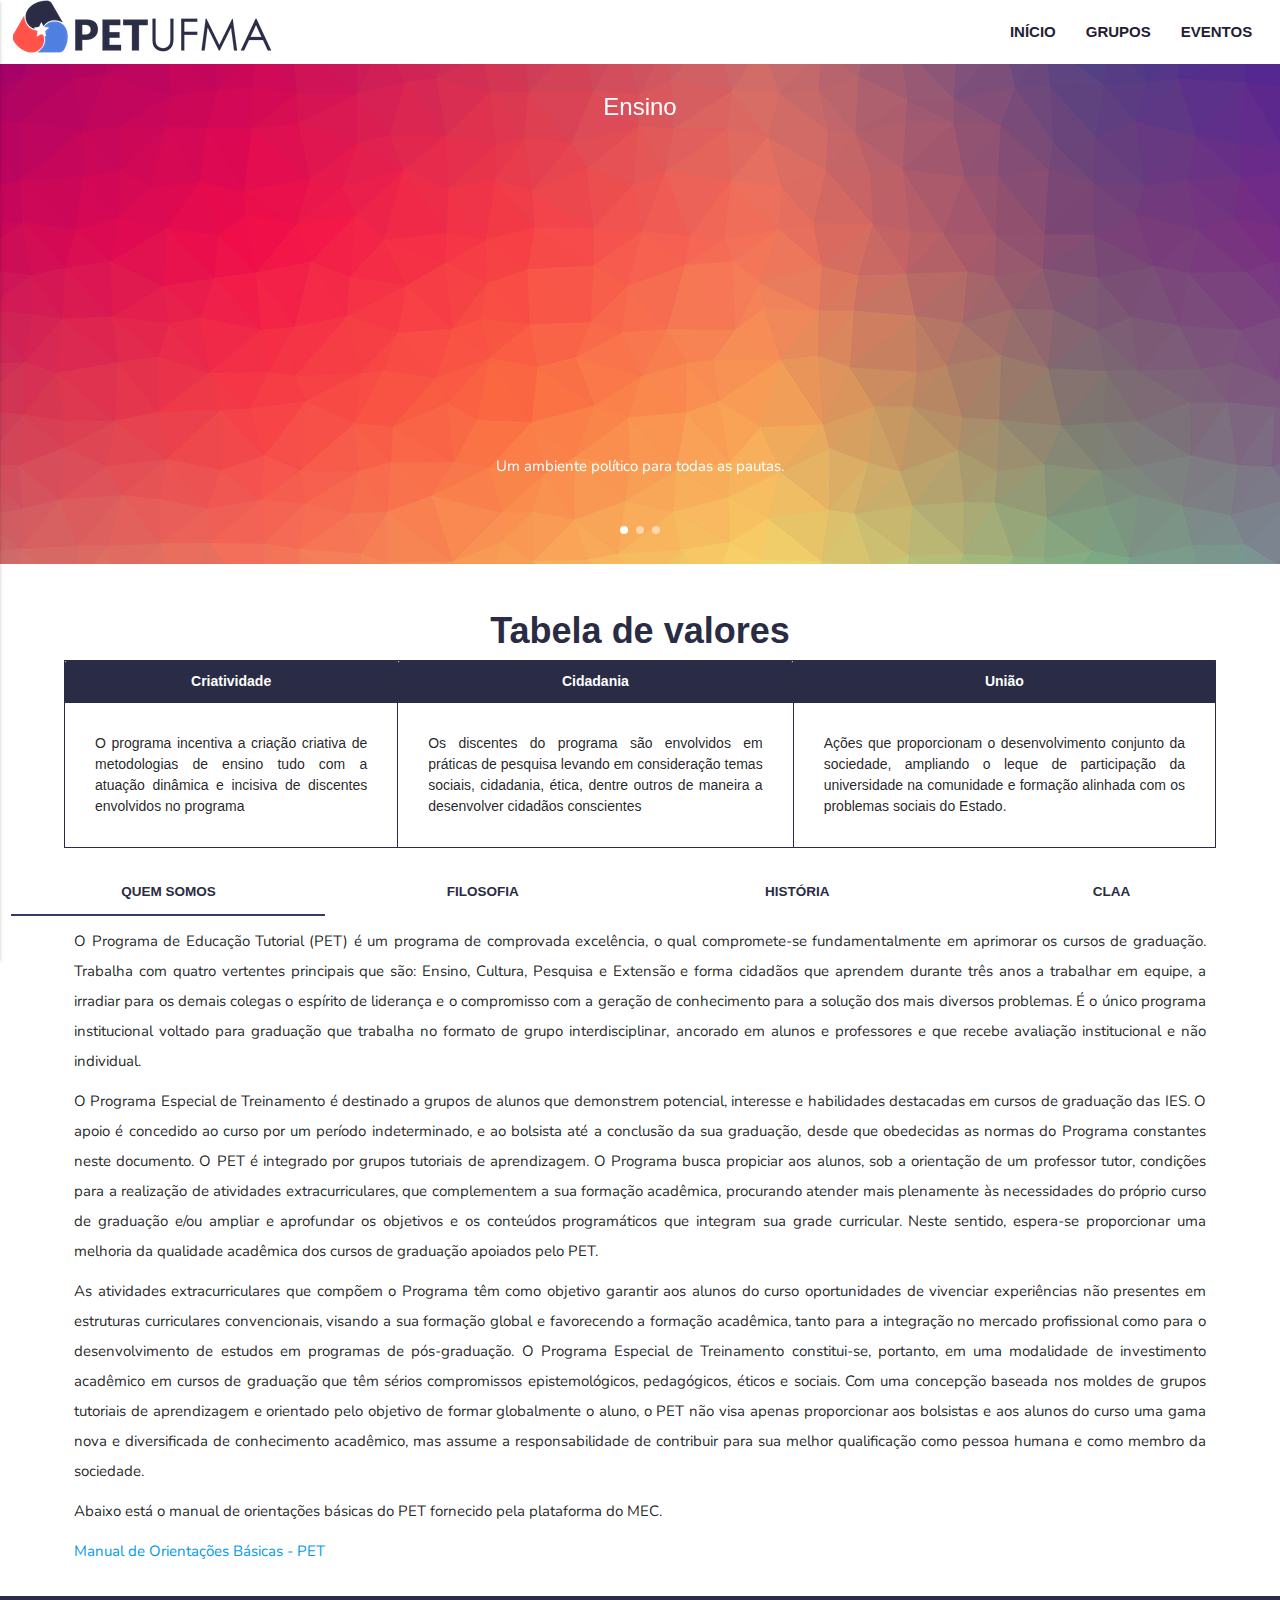
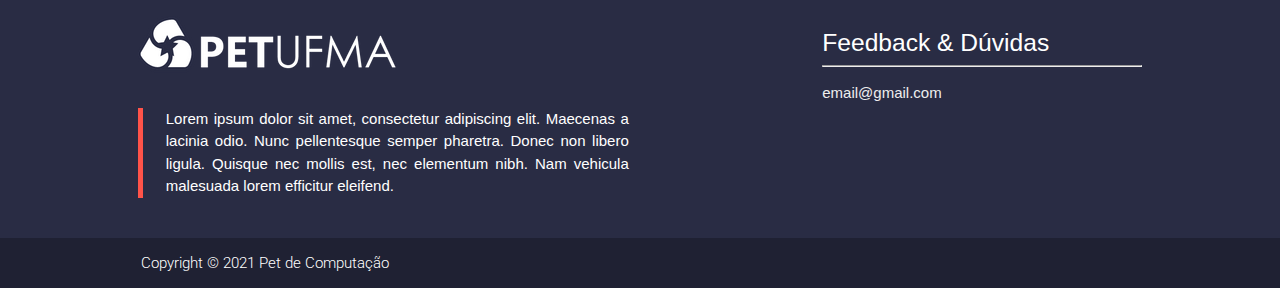
==== commit 1d648da3: "atualizaçao de template com a home e Grupos" ====
--- a/index.html
+++ b/index.html
@@ -67,27 +67,19 @@
 
         
         <div class="carousel carousel-slider center">
-          <div class="carousel-fixed-item center">
-            <p class="waves-effect">Lorem ipsum dolor sit amet consectetur adipisicing elit. Omnis, accusantium?</p>
-          </div>
-          <div class="carousel-item item-1 white-text" href="#one!">
-
-            <h2>First Panel</h2>
-            <p class="white-text">This is your first panel</p>
-          </div>
-          <div class="carousel-item item-2 white-text" href="#two!">
-      
-            <h2>Second Panel</h2>
-            <p class="white-text">This is your second panel</p>
-          </div>
-          <div class="carousel-item item-3 white-text" href="#three!">    
-            <h2>Third Panel</h2>
-            <p class="white-text">This is your third panel</p>
-          </div>
-          <div class="carousel-item item-4 white-text" href="#four!">
-            <h2>Fourth Panel</h2>
-            <p class="white-text">This is your fourth panel</p>
-          </div>
+          <div class="carousel-fixed-item text-bold center">
+            <p class="waves-effect white-text">Um ambiente político para todas as pautas.</p>
+          </div>
+          <div class="carousel-item item-1 white-text valign-wrapper" href="#one!">
+            <h2 >Ensino</h2>
+          </div>
+          <div class="carousel-item item-1 white-text valign-wrapper" href="#two!">
+            <h2>Pesquisa</h2>
+          </div>
+          <div class="carousel-item item-1 white-text valign-wrapper" href="#three!">
+            <h2>Extensão</h2>
+          </div>
+
         </div>
         
      <!--==========================
@@ -162,23 +154,110 @@
       <div class="row">
         <div class="col s12">
           <ul class="tabs">
-            <li class="tab col s3"><a class="active" href="#test1">Titulo I</a></li>
-            <li class="tab col s3"><a  href="#test2">Título II</a></li>
-            <li class="tab col s3"><a href="#test3">Título III</a></li>
-            <li class="tab col s3"><a href="#test4">Título IV</a></li>
+            <li class="tab col s3"><a class="active" href="#test1">Quem Somos</a></li>
+            <li class="tab col s3"><a  href="#test2">Filosofia</a></li>
+            <li class="tab col s3"><a href="#test3">História</a></li>
+            <li class="tab col s3"><a href="#test4">CLAA</a></li>
           </ul>
         </div>
         <div id="test1" class="col s12 tab-text">
-          <p>Lorem ipsum dolor sit amet consectetur adipisicing elit. Animi dolores mollitia quaerat, possimus excepturi aperiam at amet sint pariatur dignissimos asperiores magnam esse magni voluptatibus est odit ipsum consequatur nemo fugit aliquam sit ut deserunt similique accusantium. Doloribus, velit. Ipsam est mollitia ea officia harum hic magnam quam nostrum, consectetur nam saepe. Vero animi aliquam aspernatur amet, odio facilis ullam ex nemo suscipit maiores consequuntur possimus exercitationem nostrum tenetur enim. Distinctio aperiam hic animi! Fugiat eius repudiandae cum aperiam, consequuntur totam aliquam consequatur hic delectus aut ipsam asperiores voluptate, repellat veniam mollitia voluptatum. Cum ut, adipisci iste velit commodi porro itaque hic vero ratione minus. Officia rem obcaecati similique mollitia laboriosam rerum totam, incidunt iste accusamus enim quam minus aperiam ipsa! Unde illum reprehenderit in, autem ullam dignissimos aliquid? Magni pariatur libero porro asperiores animi quasi aspernatur quisquam, vel quae adipisci voluptate accusamus minus saepe dolor nemo? Inventore est natus architecto perspiciatis cum impedit nobis. Exercitationem illum sint animi minus, quo labore vero accusantium nobis omnis cupiditate? Aperiam ab blanditiis voluptate consequatur consectetur excepturi ratione minus nihil debitis. Dicta delectus quibusdam facere libero laudantium maiores vel non eos itaque sunt, deleniti sapiente corporis inventore voluptatum facilis, voluptatem veritatis odit, ex neque atque! Est totam numquam mollitia voluptas minima, dicta hic velit voluptatum doloremque, assumenda aspernatur eius temporibus iure in ab cumque eveniet natus neque id doloribus? Magni, laudantium laborum eius nisi veritatis officia officiis. Quas eum, accusamus quod expedita sequi consectetur accusantium, odio porro quos suscipit neque harum temporibus iste ducimus. Dolore quidem ab ut, error reprehenderit fugiat porro. Quaerat, distinctio odit veniam ducimus iure possimus ratione soluta quas, asperiores, provident accusantium ullam fuga dolorum minus fugit rem placeat cum? Illo distinctio aliquid at commodi voluptatibus, dignissimos enim vitae itaque dolorum exercitationem est quisquam nulla placeat delectus eum maxime dicta cupiditate excepturi dolore cum porro. Deleniti, rem. Rerum dignissimos quod sunt eius nobis porro placeat, cum mollitia itaque praesentium! Consectetur quia dolorem unde quaerat doloremque laudantium accusamus commodi? Dolor aut dolore, nam magni officiis porro ex vel pariatur molestiae rem repellendus mollitia! Molestiae error maiores tempora incidunt fugit odio maxime natus, quod dolores odit asperiores inventore in, non ducimus at vel saepe minima. Veniam dolorem ipsum repellendus, aut saepe inventore, rem, magnam ratione harum explicabo dicta non error possimus accusantium ad praesentium iusto quas quis facilis aspernatur quae ipsa dolorum repellat. Ab quia ex asperiores officia nobis, quam dolorem et!</p>
+                <p> 
+                  O Programa de Educação Tutorial (PET) é um programa de comprovada excelência,
+                    o qual compromete-se fundamentalmente em aprimorar os cursos de graduação.
+                    Trabalha com quatro vertentes principais que são: Ensino, Cultura,
+                    Pesquisa e Extensão e forma cidadãos que aprendem durante três anos a trabalhar em equipe,
+                    a irradiar para os demais colegas o espírito de liderança e o compromisso com a geração de conhecimento
+                    para a solução dos mais diversos problemas. É o único programa institucional voltado para graduação que trabalha no formato de grupo interdisciplinar,
+                    ancorado em alunos e professores e que recebe avaliação institucional e não individual.
+                </p>
+                <p>
+                  O Programa Especial de Treinamento é destinado a grupos de alunos que demonstrem potencial,
+                    interesse e habilidades destacadas em cursos de graduação das IES.
+                    O apoio é concedido ao curso por um período indeterminado,
+                    e ao bolsista até a conclusão da sua graduação, desde que obedecidas as normas do Programa constantes neste documento.
+                    O PET é integrado por grupos tutoriais de aprendizagem.
+                    O Programa busca propiciar aos alunos, sob a orientação de um professor tutor,
+                    condições para a realização de atividades extracurriculares, 
+                    que complementem a sua formação acadêmica,
+                    procurando atender mais plenamente às necessidades do próprio curso de graduação e/ou ampliar e aprofundar os objetivos e os conteúdos programáticos que integram sua grade curricular.
+                    Neste sentido, espera-se proporcionar uma melhoria da qualidade acadêmica dos cursos de graduação apoiados pelo PET.
+                </p>
+                <p>
+                  As atividades extracurriculares que compõem o Programa têm como objetivo garantir aos alunos do curso
+                    oportunidades de vivenciar experiências não presentes em estruturas curriculares convencionais,
+                    visando a sua formação global e favorecendo a formação acadêmica,
+                    tanto para a integração no mercado profissional como para o desenvolvimento de estudos em programas de pós-graduação.
+                    O Programa Especial de Treinamento constitui-se, portanto,
+                    em uma modalidade de investimento acadêmico em cursos de graduação que têm sérios compromissos epistemológicos,
+                    pedagógicos, éticos e sociais.
+                    Com uma concepção baseada nos moldes de grupos tutoriais de aprendizagem e orientado pelo objetivo de formar globalmente o aluno, o PET 
+                    não visa apenas proporcionar aos bolsistas e aos alunos do curso uma gama nova e diversificada de conhecimento acadêmico,
+                    mas assume a responsabilidade de contribuir para sua melhor qualificação como pessoa humana e como membro da sociedade.
+                </p>
+                <p>Abaixo está o manual de orientações básicas do PET fornecido pela plataforma do MEC.</p>
+                <p><a href="http://portal.mec.gov.br/sesu/arquivos/pdf/PETmanual.pdf" target="_blank" >Manual de Orientações Básicas - PET</a></p>
         </div>
         <div id="test2" class="col s12 tab-text">
-          <p>Lorem ipsum dolor sit amet consectetur adipisicing elit. Quasi quas laboriosam nam nulla nisi minus eveniet dolore velit dolorem totam aperiam, ab voluptas similique reprehenderit soluta? Voluptatibus modi consequuntur quaerat, eaque nesciunt suscipit perspiciatis delectus eius, doloremque harum quia ullam, nisi neque labore optio. Officia dolorum qui, autem, libero soluta modi veritatis sunt alias atque molestias, accusamus cum velit! Accusamus veritatis labore delectus ut minima maxime quasi. Laudantium corporis inventore quis consequuntur nostrum doloremque velit vel non sapiente cum, obcaecati error dolores numquam ea dolorem tenetur eaque nobis sequi sit, ipsam aliquid. Voluptatum labore excepturi tempora error sapiente. Sunt, nobis. Molestias quasi in dolorem placeat deleniti amet porro aperiam reiciendis iusto, quo esse nihil, aliquam earum expedita accusamus corporis necessitatibus aut ex eaque minus nobis ducimus dolor a animi! Iusto recusandae in facilis asperiores, aut labore nostrum maxime veritatis sequi quidem voluptatum animi, expedita facere? Id repellendus voluptatibus temporibus, fugit non cupiditate dicta enim facere soluta dolore numquam consequuntur. Repellat earum consectetur rerum doloribus illum autem quis explicabo velit omnis, sapiente placeat sequi, alias adipisci. Soluta, sunt quisquam. Quo ipsum adipisci enim, id fugit alias natus incidunt itaque quaerat assumenda molestias voluptas maiores, omnis accusamus hic asperiores dolorem. Aperiam deserunt architecto debitis. Cumque nisi accusamus esse nemo tenetur quas, consequuntur ducimus tempore repellat, vitae ipsa. Ipsum, reprehenderit asperiores facilis voluptatibus pariatur ut, exercitationem aperiam ullam esse dolor explicabo suscipit minus et deleniti voluptate placeat laudantium dolore eum repellat inventore nemo modi harum quas vero! Sint officia accusamus perferendis libero omnis. Consectetur voluptatum, corporis quibusdam magni possimus quaerat saepe labore facere in. Cum vitae possimus voluptatum, tenetur a et fugiat soluta suscipit adipisci praesentium corrupti assumenda quo dolore ullam natus eaque, voluptate culpa dicta consectetur temporibus atque id omnis ipsa! Eveniet quas adipisci perferendis incidunt facilis dolores libero cupiditate dolorum, dolorem maxime sapiente fugiat obcaecati quidem alias commodi eum assumenda nesciunt? Omnis laboriosam commodi id ratione perspiciatis velit pariatur assumenda cumque voluptatibus tempora sed vero, sunt unde! Deleniti harum repudiandae quam libero modi quidem assumenda voluptatibus asperiores animi perferendis praesentium debitis nulla reiciendis eligendi nisi consectetur, velit voluptate. Quisquam cupiditate excepturi deserunt officia voluptate nisi quibusdam et esse aliquam nihil aut illo, perferendis quam ut adipisci suscipit earum vero magni, rem eius impedit libero dolorum placeat? Earum ipsam officia corporis ex quis veritatis et, dolorum iure officiis blanditiis aspernatur sed nobis libero? Nam velit aliquid quisquam et dolore ipsa sequi sapiente?</p>
+                <p>
+                  A constituição de um grupo de alunos vinculado ao curso para desenvolver ações de ensino,
+                    pesquisa e extensão visa oportunizar aos bolsistas e demais estudantes a possibilidade de ampliar a gama de experiências em sua formação acadêmica.
+                    O programa objetiva complementar a perspectiva convencional de educação escolar baseada em um conjunto qualitativamente limitado de constituintes curriculares.
+                </p>
+                <p>
+                  Um grupo tutorial se caracteriza pela presença de um tutor com a missão de estimular a aprendizagem ativa dos seus membros,
+                    por meio de vivência, reflexões e discussões, em clima de informalidade e cooperação.
+                    O método tutorial permite o desenvolvimento de habilidades de resolução de problemas e pensamento crítico entre os bolsistas,
+                    em contraste com o ensino centrado principalmente na memorização passiva de fatos e informações,
+                    e oportuniza aos estudantes a se tornarem cada vez mais independentes em relação à administração de suas necessidades de aprendizagem.
+                </p>
+                <p>
+                  O PET, ao desenvolver ações de ensino, pesquisa e extensão, de maneira articulada, permite uma formação global,
+                    tanto do aluno bolsista quanto dos demais alunos do curso, em contraposição à fragmentação, proporcionando-lhes uma compreensão mais integral do que ocorre consigo mesmo e no mundo.
+                    Ao mesmo tempo, a multiplicidade de experiências contribui para reduzir os riscos de uma especialização precoce.
+                </p>
+                <p>
+                  A ação em grupo e a dedicação ao curso permitem desenvolver a capacidade de trabalho em equipe,
+                    facilitar a compreensão das características e dinâmicas individuais, bem como a percepção da responsabilidade coletiva e do compromisso social.
+                    A inserção do grupo dentro do curso permite que estas capacidades se disseminem para os alunos do curso em geral,
+                    modificando e ampliando a perspectiva educacional de toda a comunidade. Este desenvolvimento terá uma interação dinâmica com o projeto pedagógico do curso,
+                    em processo de mútuo aperfeiçoamento.
+                </p>
+                <p>
+                  Nos grupos PET, o tutor é o responsável, perante a IES e a SESu/MEC pelo planejamento e supervisão das atividades bem como pelo desempenho do grupo sob sua orientação,
+                    contando com a indispensável colaboração de outros docentes da IES para a execução de suas ações. Cabe a ele orientar os bolsistas no caminho de uma aprendizagem segura,
+                    relevante, ativa, planejada e adequada às necessidades do grupo e do curso como um todo.
+                </p>
+                <p>
+                  Dentro do programa, a IES é responsável por dar o suporte administrativo aos grupos,
+                    desenvolver o processo de avaliação institucional e contribuir para o aumento do significado acadêmico-pedagógico de suas atividades,
+                    garantindo a autonomia dos grupos. Estas três funções devem ser desenvolvidas de forma coordenada por todos os atores responsáveis pelo programa na IES.
+                </p>
+                <p>
+                  O PET é um programa de longo prazo que visa realizar, dentro da universidade brasileira, o modelo de indissociabilidade do ensino,
+                    da pesquisa e da extensão. Assim, além de um incentivo à melhoria da graduação, o PET pretende estimular a criação de um modelo pedagógico para a nossa universidade,
+                    de acordo com os princípios estabelecidos na Constituição Brasileira e na Lei de Diretrizes e Bases da Educação (LDB).
+                </p>
         </div>
         <div id="test3" class="col s12 tab-text">
-          <p>Lorem ipsum dolor sit amet consectetur adipisicing elit. Ea perferendis corporis sequi quae amet architecto maxime, aliquid temporibus vero alias ad veritatis, quibusdam consequuntur inventore facere sit placeat. Totam deleniti maxime dolores. Distinctio amet, suscipit nam sunt facilis repudiandae unde, asperiores aspernatur corrupti dolor at, cum culpa reprehenderit quae non incidunt vitae iusto porro numquam nemo fugiat iste necessitatibus totam! Deleniti possimus ratione consequuntur quod labore error doloribus perferendis ipsum libero autem iste similique necessitatibus repellendus eveniet, perspiciatis magnam fugiat animi fuga unde nulla earum amet alias. Commodi cumque dignissimos aut temporibus excepturi rem deleniti aliquam delectus ab fuga. Nemo totam molestiae voluptate quis accusamus natus, nulla blanditiis similique commodi laudantium assumenda! Vel maiores dignissimos nulla, ipsa repudiandae cum, ratione dicta repellendus iste dolore delectus saepe neque cumque nam illo perspiciatis repellat veniam accusantium esse possimus. Dicta numquam, sapiente eveniet excepturi nulla natus rerum non quisquam laborum necessitatibus in minus ratione veniam, maiores dignissimos perspiciatis, distinctio ducimus ipsum architecto cumque? Consequuntur distinctio iste mollitia. Assumenda, ex eaque repellat, modi deleniti explicabo ipsam, iure nulla cupiditate iste incidunt eveniet esse ratione nam possimus. Doloribus doloremque est eius enim voluptas laboriosam, recusandae reiciendis, eveniet temporibus dolor ut ex eos perferendis. Aliquam qui et soluta consequatur, id obcaecati fugit voluptatum veritatis ipsa corrupti porro in quas magnam accusamus enim ea aliquid quibusdam. Cupiditate, in nihil repudiandae iste fuga vitae molestiae quae perferendis fugit blanditiis aperiam necessitatibus minus labore corporis vero nisi, accusamus ipsa doloribus. Veniam, itaque? Beatae repellat, possimus nostrum labore consequuntur, ipsam placeat ea suscipit provident consequatur voluptate non sed dolorem. Quam facilis repellendus pariatur, hic architecto nostrum autem explicabo animi nobis rem doloremque voluptatibus. Sint numquam eos ratione non laboriosam, molestias iure sapiente, itaque corrupti atque aspernatur officiis minus hic! Aliquid nisi consectetur, earum aspernatur tenetur molestias ex suscipit, minima blanditiis sed temporibus maiores excepturi esse! Itaque optio provident, voluptates veniam deleniti, placeat modi incidunt quo sequi eum velit quibusdam quod soluta mollitia, nulla omnis dignissimos debitis quidem impedit iste ducimus quae nihil temporibus. Dolor laudantium, aut, cumque placeat necessitatibus totam fuga distinctio blanditiis saepe laboriosam tenetur, perspiciatis ducimus. Quo nemo sed facere! Dolorum, provident necessitatibus esse perferendis deserunt harum sequi inventore? Sint sit nobis amet facere consequuntur voluptas temporibus, minus eligendi. Enim, asperiores placeat! Voluptas, illum placeat! Aut exercitationem nostrum sed distinctio quo. Nobis, quos alias? Quisquam quia sit sequi cumque magni ut quod natus! Dicta voluptate quibusdam nam et!</p>
+                <p>
+                  O PET foi criado em 1979 no governo do general João Baptista Figueiredo com o nome original de Programa Especial de Treinamento.
+                    Até 1999, o programa esteve submetido à CAPES, passando depois para o Ministério da Educação. Entre 1995 e 2003, quando o MEC esteve ocupado por Paulo Renato Souza,
+                    o governo tentou por diversas vezes extinguir o programa, sob alegações de que era oneroso aos cofres públicos, mas esbarrou na forte oposição da comunidade acadêmica.
+                    Em 2004, na gestão de Tarso Genro no ministério, o nome foi alterado para Programa de Educação Tutorial.
+                </p>
         </div>
         <div id="test4" class="col s12 tab-text">
-          <p>Lorem, ipsum dolor sit amet consectetur adipisicing elit. Odit laudantium exercitationem quasi, sed eius nulla enim reiciendis, tenetur eligendi doloribus molestiae ea praesentium molestias voluptate magnam perspiciatis, ut labore esse corrupti. Accusamus facilis laudantium a aliquam eos autem, praesentium repellendus sint exercitationem iste veniam quos labore recusandae maiores. Excepturi iure magnam labore, repellat illo exercitationem saepe quisquam voluptates consectetur necessitatibus a praesentium quibusdam in odio eaque. Assumenda labore provident aut explicabo cupiditate! Eum quod repellat cupiditate enim natus et minima hic reprehenderit. Voluptatem beatae, eaque vitae quos non laudantium ea, nisi itaque fuga corporis labore ab, reprehenderit ratione officia dolores quas cum magni. Fuga dignissimos neque odit dolorum ipsam architecto, quas incidunt, corporis delectus non, cupiditate optio qui saepe. Accusantium, magni quae, quis atque ratione nobis perspiciatis temporibus earum, molestias mollitia inventore molestiae libero dolores expedita commodi fugiat! Non similique laborum at amet recusandae voluptatum, quis, assumenda provident obcaecati aliquid aut eaque commodi, cumque accusamus! Dolore vitae quis veritatis voluptatum nostrum corrupti laudantium natus rem neque labore, unde totam similique distinctio ipsa fuga ut! Libero quas distinctio ut consectetur sed, ratione exercitationem ipsum itaque, voluptatem ipsam fuga laudantium eaque accusamus esse! Eius soluta corrupti harum excepturi voluptate velit eos aperiam nobis fugit veritatis consectetur praesentium distinctio, possimus aliquam natus molestias. Minus rem magnam hic nam natus voluptatem iusto eligendi ut neque deserunt dolore repellat at voluptatum sint, non id perspiciatis laudantium saepe ea adipisci. Mollitia tenetur aperiam at consequatur voluptas quam laborum voluptatibus atque, deserunt porro eaque, vel corrupti accusantium. Ipsam doloribus rem dolor earum. Cum, consequuntur ducimus quos consequatur aliquam eaque illum obcaecati placeat laborum reiciendis iste veniam eum expedita soluta minus iure natus necessitatibus sit numquam. Quae, eaque nihil delectus eos nisi quibusdam recusandae sed iure ratione ea accusantium hic iste mollitia est laboriosam at fuga culpa cupiditate autem alias. Saepe, facere numquam sed ab esse quas voluptate! Sequi, ratione incidunt cumque suscipit deserunt magni dolores iure provident, iste quisquam, voluptas similique vel nesciunt. Laboriosam officia omnis assumenda libero voluptate doloremque, repudiandae eos iure. Rem delectus laborum iste animi recusandae libero id reiciendis perferendis autem, ad vitae accusantium minus maxime velit voluptas aliquam magnam, modi sed? Nemo neque deleniti praesentium ratione eligendi reiciendis est deserunt harum necessitatibus aliquid, eveniet, mollitia laboriosam facere vero libero officiis nam, iure sed laborum maxime maiores expedita sunt ipsum sequi. Rem impedit tenetur optio est. Ab sint officia beatae ipsa ipsum, repudiandae velit.</p>
+          <p>
+            <ul>
+              <li>Acompanha e orienta os grupos quanto aos aspectos filosóficos, conceituais e metodológicos do Programa de Educação Tutorial – PET.</li>
+              <li>Coordena e participa ativamente do processo formal de acompanhamento dos grupos sob sua coordenação.</li>
+              <li>Referenda os processos de seleção e desligamento de alunos bolsistas e de tutores.</li>
+              <li>Emitir parecer final acerca do relatório anual dos grupos e encaminhá-lo à SESu.</li>
+              <li>Organiza dados e informações relativas ao PET e emitir pareceres por solicitação da SESu.</li>
+              <li>Orienta o planejamento e execução de atividades dos grupos.</li>
+              <li>Representa o programa PET na UFMA</li>
+            </ul>
+          </p>
         </div>
       </div>
             
@@ -188,22 +267,26 @@
     ============================-->
     <footer class="page-footer footer-comp">
         <div class="container">
-            <div class="row">
-                <div class="col l6 s10">
-                    <div class="white-text"> <img class="logofooter" src="./img/logofooter.png" alt="logo Branco"> </div>
-                    <blockquote class="border-citacao text-footer"> Lorem ipsum dolor sit amet, consectetur adipiscing elit. Maecenas a lacinia odio. Nunc pellentesque semper pharetra. Donec non libero ligula. Quisque nec mollis est, nec elementum nibh. Nam vehicula malesuada lorem efficitur eleifend.</blockquote>
+            <div class="row info">
+                <div class="col l6 s10 info">
+                    <div class="white-text"> 
+                      <img class="logofooter" src="./img/logofooter.png" alt="logo Branco"> 
+                      <blockquote class="border-citacao text-footer"> Lorem ipsum dolor sit amet, consectetur adipiscing elit. Maecenas a lacinia odio. Nunc pellentesque semper pharetra. Donec non libero ligula. Quisque nec mollis est, nec elementum nibh. Nam vehicula malesuada lorem efficitur eleifend.</blockquote>
                     </div>
-                    <div class="col l4 offset-l2 s10">
-                        <h5 class="white-text">Feedback & Dúvidas</h5>
-                        <hr>
-                        <ul>
-                            <li><a class="grey-text text-lighten-3" href="#!">email@gmail.com</a></li>
-                        </ul>
                 </div>
-            </div>
-        </div>
+                <div class="col l4 offset-l2 s10">
+                    <h5 class="white-text">Feedback & Dúvidas</h5>
+                    <hr>
+                    <ul>
+                        <li>
+                          <a class="grey-text text-lighten-3" href="#!">email@gmail.com</a>
+                        </li>
+                    </ul>
+                </div>
+              </div>
+          </div>
         <div class="footer-copyright copyright-comp">
-            <div class="container">
+            <div class="container info">
             Copyright © 2021 Pet de Computação
             </div>
         </div>
--- a/css/style.css
+++ b/css/style.css
@@ -169,9 +169,14 @@
    font-size: inherit;
  }
  
- footer.page-footer {
-   margin: 0;
- }
+
+.info {
+    display: flex;
+   
+    padding-left: 10%;
+    padding-right: 10%;
+  }
+
  
  .menus a {
      color: black;
@@ -322,8 +327,12 @@
     display: flex;
     justify-content: center;
     align-items: center;
-    background-color: #EE6E73;
-    height: 200px;
+    background: url("../img/sec4.png");
+    object-fit: cover;
+    background-repeat: no-repeat;
+    background-size: cover;
+    width: 100%;
+    height: 250px;
     color: #fff;
 }
 
@@ -376,12 +385,13 @@
     display: flex;
     flex-direction: column;
     justify-content: flex-end;
-    height: 300px;
+    height: 100%;
     width: 250px;
     border: 0.5px solid #1F2133;
     border-radius: 3px;
     margin: 20px 5px 30px 5px;
 }
+
 .grupo-card #block1{
     background: #292C44;
     text-align: center;
@@ -389,6 +399,11 @@
     border-bottom: 2px solid #1F2133;
     height: 55px;
 }
+
+#block2:disabled{
+    -webkit-filter: grayscale(100%);
+    background-color: darkgrey;
+}
 .grupo-card #block2{
     background: #292C44;
     display: flex;
@@ -406,9 +421,14 @@
 }
 
 .grupo-img{
+    width: 100%;
+    height: 100%;
     object-fit: cover;
-    height: 100%;
-    width: 100%;
+    overflow: hidden;
+    background-size: cover;
+    background-position: center;
+    padding: 20px;
+
 
 }
 
@@ -587,26 +607,30 @@
 .tab-text p{
     margin: 10px 5% 10px 5%;
 }
+
+#test4{
+    margin: 10px 5% 10px 5%;
+    
+}
+
+#test4 ul li{
+    list-style: square;
+    line-height: 1.5rem;
+}
 .carousel{
     height: 500px !important;
-}
+    display: flex !important;
+    flex-direction: column !important;
+    justify-content: center !important;
+    align-items: center !important;
+}
+
 
 .item-1{
     background-image: url("../img/sec4.png");
     background-size: cover;
 }
-.item-2{
-    background-image: url("../img/sobreimg.jpg");
-    background-size: cover;
-}
-.item-3{
-    background-image: url("../img/sec4.png");
-    background-size: cover;
-}
-.item-4{
-    background-image: url("../img/sobreimg.jpg");
-    background-size: cover;
-}
+
 .carousel-item img{
     z-index: 1;
 }
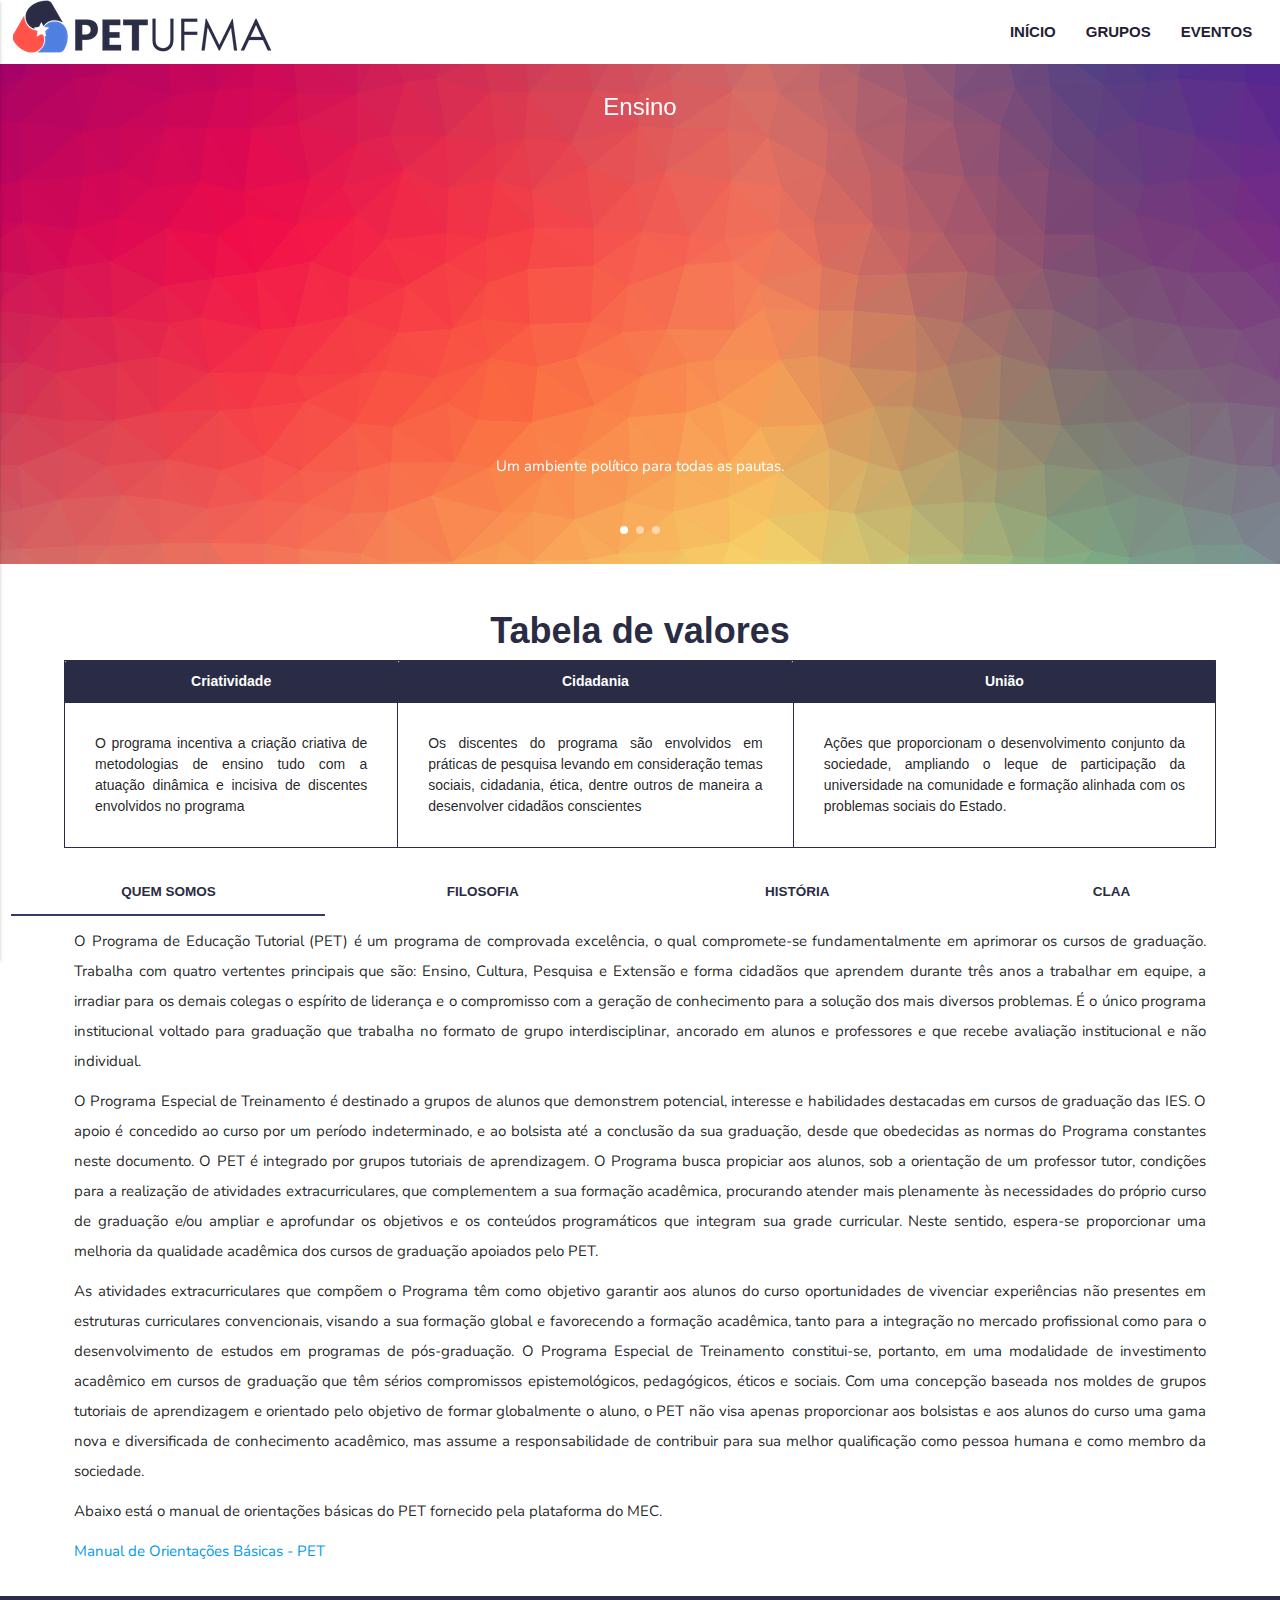
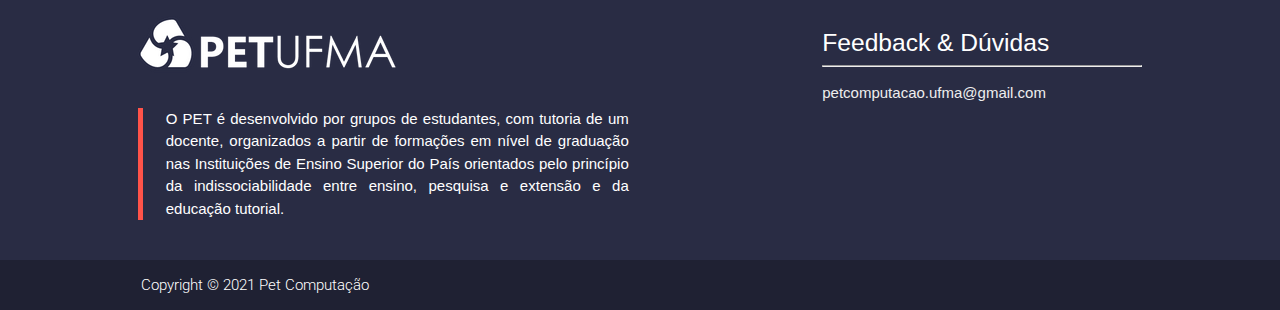
==== commit 97bbdbe6: "fix: atualizaçao de footer" ====
--- a/index.html
+++ b/index.html
@@ -2,9 +2,9 @@
 <html lang="pt_br">
     <head>
         <meta charset="utf-8">
-        <title>Template Coletânea de Eventos</title>
+        <title>PET UFMA</title>
         <meta content="width=device-width, initial-scale=1.0" name="viewport">
-        <meta content="Template, Evento, petufma, " name="keywords">
+        <meta content="pet, Evento, petufma, " name="keywords">
         <meta content="PETCOMP-UFMA" name="author">
         <meta content="index, follow" name="robots">
         <meta name="google-site-verification" content="Vq1j2NBJRrVdJnbfpVGku9UCJFm-OD1rTIO7XZ7i7Rs" />
@@ -271,7 +271,7 @@
                 <div class="col l6 s10 info">
                     <div class="white-text"> 
                       <img class="logofooter" src="./img/logofooter.png" alt="logo Branco"> 
-                      <blockquote class="border-citacao text-footer"> Lorem ipsum dolor sit amet, consectetur adipiscing elit. Maecenas a lacinia odio. Nunc pellentesque semper pharetra. Donec non libero ligula. Quisque nec mollis est, nec elementum nibh. Nam vehicula malesuada lorem efficitur eleifend.</blockquote>
+                      <blockquote class="border-citacao text-footer">O PET é desenvolvido por grupos de estudantes, com tutoria de um docente, organizados a partir de formações em nível de graduação nas Instituições de Ensino Superior do País orientados pelo princípio da indissociabilidade entre ensino, pesquisa e extensão e da educação tutorial. </blockquote>
                     </div>
                 </div>
                 <div class="col l4 offset-l2 s10">
@@ -279,7 +279,7 @@
                     <hr>
                     <ul>
                         <li>
-                          <a class="grey-text text-lighten-3" href="#!">email@gmail.com</a>
+                          <a class="grey-text text-lighten-3" href="#!">petcomputacao.ufma@gmail.com</a>
                         </li>
                     </ul>
                 </div>
@@ -287,7 +287,7 @@
           </div>
         <div class="footer-copyright copyright-comp">
             <div class="container info">
-            Copyright © 2021 Pet de Computação
+            Copyright © 2021 Pet Computação
             </div>
         </div>
     </footer>
--- a/css/style.css
+++ b/css/style.css
@@ -552,10 +552,29 @@
 
 .evento{
     display: flex;
+    margin-bottom: 2.5em;;
 }
 
 .evento .grupo-card{
+    display: flex;
+    flex-direction: column;
+    justify-content: flex-end;
+    height: 100%;
+    width: 250px;
+    border: 0.5px solid #1F2133;
+    border-radius: 3px;
+    margin: 20px 5px 30px 5px;
     margin-left: 2.5em;
+}
+
+.evento .card-conteiner .grupo-card .grupo-img{
+    width: 100%;
+    height: 100%;
+    object-fit: cover;
+    overflow: hidden;
+    background-size: cover;
+    background-position: center;
+    
 }
 .card-description{
     display: flex;
